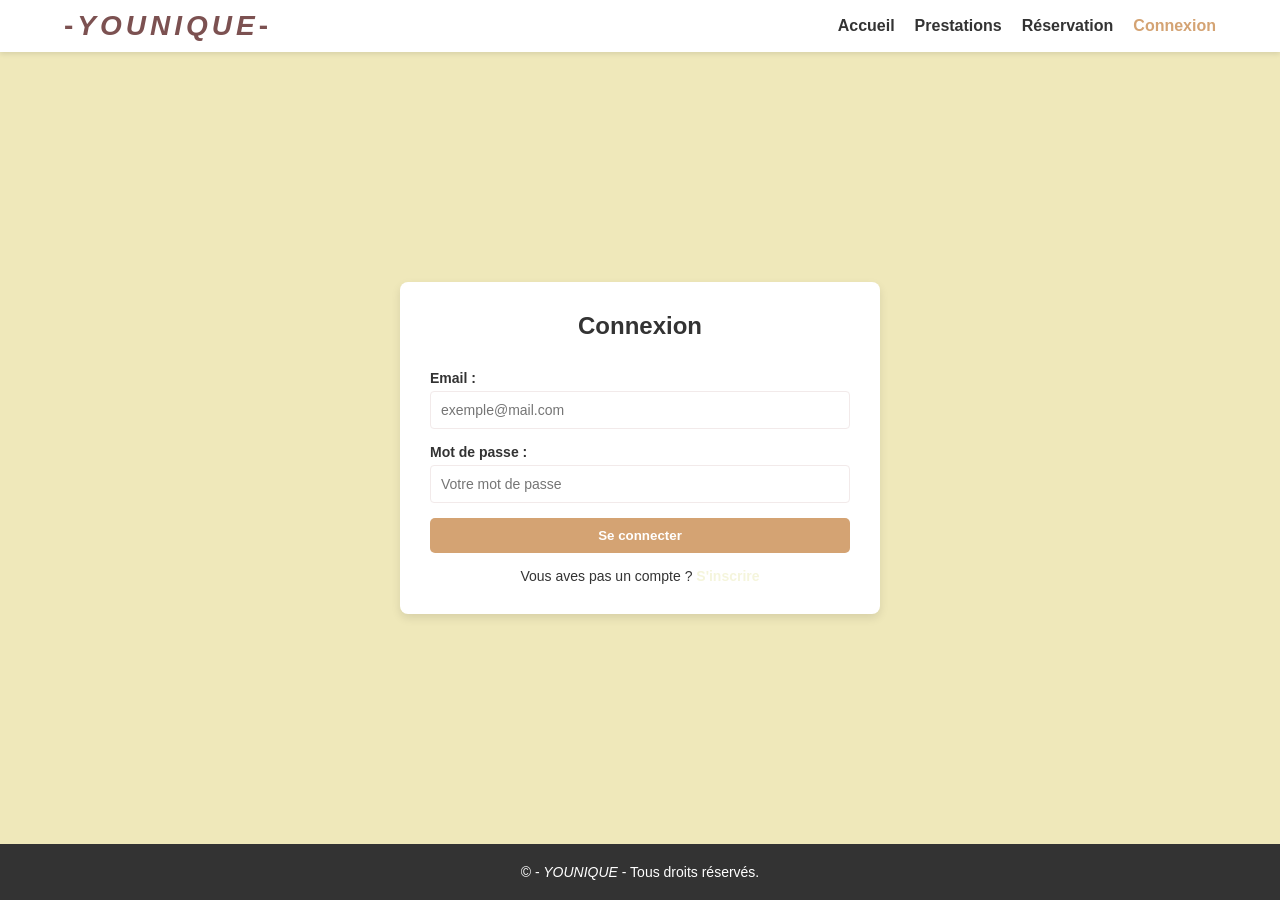
==== connexion.html @ a5df24f1 "Add files via upload" ====
<!DOCTYPE html>
<html lang="fr">
<head>
    <meta charset="UTF-8">
    <meta name="viewport" content="width=device-width, initial-scale=1.0">
    <title>Espace Client - YOUNIQUE-</title>
    <link rel="stylesheet" href="./style.css">
</head>
<body>
    <header>
        <div class="logo">
            <a href="../index.html" class="logo-text">-<i>YOUNIQUE</i>-</a>
            
        </div>
        <nav>
            <ul>
                <li><a href="./index.html">Accueil</a></li>
                <li><a href="./prestation.html">Prestations</a></li>
                <li><a href="./reservation.html">Réservation</a></li>
                <li><a href="./connexion.html" class="active" id="nav-auth">Connexion</a></li>
            </ul>
        </nav>
    </header>

    <main class="container auth-container">
        <div class="form-box" id="login-box">
            <h2>Connexion</h2>
            <form id="form-login" onsubmit="gererConnexion(event)">
                <div class="form-group">
                    <label for="login-email">Email :</label>
                    <input type="email" id="login-email" required placeholder="exemple@mail.com">
                </div>
                <div class="form-group">
                    <label for="login-password">Mot de passe :</label>
                    <input type="password" id="login-password" required placeholder="Votre mot de passe">
                </div>
                <button type="submit" class="btn btn-block">Se connecter</button>
                <p class="toggle-form">Vous aves pas un  compte ? <a href="#" onclick="basculerFormulaire('register')">S'inscrire</a></p>
            </form>
            <div id="login-error" class="error-box" style="display:none;"></div>
        </div>

        <div class="form-box" id="register-box" style="display:none;">
            <h2>Inscription</h2>
            <form id="form-register" onsubmit="gererInscription(event)">
                <div class="form-group">
                    <label for="reg-nom">Nom complet :</label>
                    <input type="text" id="reg-nom" required placeholder="Nom et Prénom">
                </div>
                <div class="form-group">
                    <label for="reg-email">Email :</label>
                    <input type="email" id="reg-email" required placeholder="exemple@mail.com">
                    <small class="error-text" id="reg-email-error"></small>
                </div>
                <div class="form-group">
                    <label for="reg-password">Mot de passe (6 car. min) :</label>
                    <input type="password" id="reg-password" required placeholder="Créer un mot de passe">
                    <small class="error-text" id="reg-pass-error"></small>
                </div>
                <button type="submit" class="btn btn-block">Créer un compte</button>
                <p class="toggle-form">Déjà inscrit ? <a href="#" onclick="basculerFormulaire('login')">Se connecter</a></p>
            </form>
            <div id="register-success" class="success-box" style="display:none;"></div>
        </div>

        <div class="form-box" id="welcome-box" style="display:none;">
            <h2>Mon Espace</h2>
            <p id="welcome-text"></p>
            <button class="btn btn-danger" onclick="deconnexion()">Se déconnecter</button>
        </div>
    </main>

    <footer>
        <p>&copy; -<i> YOUNIQUE </i>- Tous droits réservés.</p>
    </footer>

    <script src="./main.js"></script>
    
<script>

    window.onload = function() {
        verifierSession('../');      
        afficherEspacePerso();       
    };
</script>
       
</body>
</html>
---- style.css ----
/*  VARIABLES DE COULEUR (Palette douce et adaptée à un salon de beauté) */
:root {
    --primary-color: #d4a373;    /* Doré / Beige chaud pour les boutons et accents */
    --secondary-color: #faedcd;  /* Crème clair pour les messages d'information */
    --dark-color: #333333;       /* Gris foncé pour un texte lisible */
    --light-color: #efe8ba;      /* Fond de page très légèrement teinté (reposant) */
    --white: #ffffff;            /* Blanc pur pour les cartes et blocs */
    --error-color: #e63946;      /* Rouge pour les erreurs RegEx */
    --success-color: #2a9d8f;    /* Vert pour les validations réussies */
}

/* RESET & STYLES DE BASE */
* {
    margin: 0;
    padding: 0;
    box-sizing: border-box;
    font-family: 'Segoe UI', Tahoma, Geneva, Verdana, sans-serif;
}

body {
    background-color: var(--light-color);
    color: var(--dark-color);
    display: flex;
    flex-direction: column;
    min-height: 100vh; /* Permet de pousser le footer en bas si la page est vide */
}

/* HEADER & EN-TÊTE DE NAVIGATION (Présent sur toutes les pages) */
header {
    background-color: var(--white);
    display: flex;
    justify-content: space-between;
    align-items: center;
    padding: 10px 5%;
    box-shadow: 0 2px 5px rgba(0,0,0,0.1);
}

header .logo h1 {
    color: var(--primary-color);
    font-size: 24px;
    font-weight: bold;
}

nav ul {
    display: flex;
    list-style: none;
}

nav ul li {
    margin-left: 20px;
}

nav ul li a {
    text-decoration: none;
    color: var(--dark-color);
    font-weight: 600;
    transition: color 0.3s;
}

nav ul li a:hover, nav ul li a.active {
    color: var(--primary-color);
}

/*  PAGE D'ACCUEIL : SECTION HERO & PRÉSENTATION */
.hero {
    /* Rappel oral : linear-gradient applique un voile sombre pour rendre le texte lisible */
    background: linear-gradient(rgba(0,0,0,0.4), rgba(0,0,0,0.4)), url('./images/s.png') no-repeat center center/cover;
    background-color: #d1959f; 
    height: 60vh;
    display: flex;
    justify-content: center;
    align-items: center;
    text-align: center;
    color:beige;
    padding: 0 30px;
}

.hero-text h2 {
    font-size: 40px;
    margin-bottom: 15px;
}

.hero-text p {
    font-size: 18px;
    margin-bottom: 25px;
    max-width: 600px;
}

/* Section "Pourquoi nous choisir" de l'accueil */
.about {
    padding: 30px 5%;
    text-align: center;
}

.about h2 {
    margin-bottom: 30px;
}

.about-grid {
    display: flex;
    justify-content: space-around;
    gap: 20px;
    flex-wrap: wrap; /* Aligne verticalement sur mobile automatiquement */
}

.about-card {
    background-color: var(--white);
    padding: 25px;
    border-radius: 8px;
    flex: 1;
    min-width: 250px;
    box-shadow: 0 2px 5px rgba(0,0,0,0.05);
}

.about-card h3 {
    margin-bottom: 10px;
    color: var(--primary-color);
}

/* BOUTONS GÉNÉRAUX */
.btn {
    display: inline-block;
    background-color: var(--primary-color);
    color: var(--white);
    padding: 10px 25px;
    text-decoration: none;
    border-radius: 5px;
    border: none;
    cursor: pointer;
    font-weight: 600;
    transition: background 0.3s;
}

.btn:hover {
    background-color: #b88a5b;
}

.btn-block {
    display: block;
    width: 100%;
    margin-top: 10px;
    text-align: center;
}

.btn-danger {
    background-color: var(--error-color);
}
.btn-danger:hover {
    background-color: #c92a36;
}

/* PAGE PRESTATIONS : ZONE FILTRES & GRILLE DYNAMIQUE */
.container {
    padding: 40px 5%;
    flex: 1;
}

.container h2 {
    text-align: center;
    margin-bottom: 30px;
}

/* Zone des boutons de catégories */
.filters {
    display: flex;
    justify-content: center;
    margin-bottom: 30px;
    gap: 10px;
    flex-wrap: wrap;
}

.btn-filter {
    background-color: var(--white);
    border: 1px solid var(--primary-color);
    color: var(--dark-color);
    padding: 8px 18px;
    border-radius: 20px;
    cursor: pointer;
    font-weight: 600;
    transition: all 0.3s;
}

.btn-filter.active, .btn-filter:hover {
    background-color: var(--primary-color);
    color: var(--white);
}

/* Grille responsive pour l'affichage dynamique des 18 prestations */
.products-grid {
    display: grid;
    grid-template-columns: repeat(auto-fill, minmax(280px, 1fr));
    gap: 25px;
}

/* Cartes injectées par JavaScript */
.product-card {
    background-color: var(--white);
    border-radius: 8px;
    overflow: hidden; /* Obligatoire pour couper les bords carrés de l'image */
    box-shadow: 0 3px 6px rgba(0,0,0,0.1);
    display: flex;
    flex-direction: column;
    transition: transform 0.2s;
}

.product-card:hover {
    transform: translateY(-5px); 
}

/* Gestion de l'image de la prestation */
.product-img {
    width: 100%;
    height: 200px;       
    object-fit: cover;   /* Recadre proprement la photo sans l'écraser */
    border-bottom: 1px solid #f7f1f1;
}

.product-info {
    padding: 20px;
    display: flex;
    flex-direction: column;
    flex: 1;
    justify-content: space-between; 
}

.product-info h3 {
    margin-bottom: 8px;
    font-size: 18px;
    color: var(--dark-color);
}

.product-info p {
    font-size: 14px;
    color: #666666;
    line-height: 1.4;
}

.product-price {
    font-size: 18px;
    color: var(--primary-color);
    font-weight: bold;
    margin: 15px 0 5px 0;
}

/* FORMULAIRES (Connexion, Inscription & Réservation) */
.auth-container {
    display: flex;
    justify-content: center;
    align-items: center;
}

.form-box {
    background-color: var(--white);
    padding: 30px;
    border-radius: 8px;
    width: 100%;
    max-width: 480px;
    box-shadow: 0 4px 10px rgba(0,0,0,0.1);
    margin: 0 auto;
}

.form-group {
    margin-bottom: 15px;
}

.form-group label {
    display: block;
    margin-bottom: 5px;
    font-weight: 600;
    font-size: 14px;
}

.form-group input, .form-group select {
    width: 100%;
    padding: 10px;
    border: 1px solid #f2eaea;
    border-radius: 4px;
    font-size: 14px;
    outline: none;
}

.form-group input:focus, .form-group select:focus {
    border-color: var(--primary-color); /* Change la couleur de bordure au clic */
}

/* Style spécifique pour grouper les options dans le formulaire de réservation */
select optgroup {
    font-weight: bold;
    color: rgb(182, 92, 92);
    background-color: rgb(221, 202, 153);
}

select option {
    color: rgb(38, 38, 34);
    font-weight: normal;
}

.toggle-form {
    margin-top: 15px;
    text-align: center;
    font-size: 14px;
}

.toggle-form a {
    color: beige;
    text-decoration: none;
    font-weight: bold;
}

/* BOITES DE NOTIFICATION ET MESSAGES D'ERREUR (Validation DOM) */
.error-box {
    background-color: #ebbec6;
    color: var(--error-color);
    padding: 10px;
    border-radius: 4px;
    margin-top: 15px;
    text-align: center;
    font-weight: 600;
}

.success-box {
    background-color: #d8f3dc;
    color: var(--success-color);
    padding: 15px;
    border-radius: 4px;
    margin-top: 15px;
    text-align: center;
    line-height: 1.5;
}

.error-text {
    color: var(--error-color);
    font-size: 12px;
    display: block;
    margin-top: 4px;
    font-weight: 600;
}

.info-msg {
    background-color: var(--secondary-color);
    padding: 12px;
    border-radius: 4px;
    margin-bottom: 20px;
    font-size: 14px;
    text-align: center;
    color: #7a5c3e;
    border-left: 4px solid var(--primary-color);
}

/* FOOTER (Pied de page) */
footer {
    background-color: var(--dark-color);
    color: var(--white);
    text-align: center;
    padding: 20px;
    margin-top: auto; 
    font-size: 14px;
}
/* Style du logo textuel */
.logo-text {
    font-size: 28px;            
    font-weight: 800;            
    letter-spacing: 4px;          
    text-transform: uppercase;   
    color: rgb(124, 81, 81);  
    text-decoration: none;        
    transition: all 0.3s ease;    
    display: inline-block;
}

/* Effet interactif quand on passe la souris sur le logo */
.logo-text:hover {
    color: var(--dark-color);     
    transform: translateY(-1px);  
}

/* MEDIA QUERIES (Responsive Design pour Tablettes et Mobiles) */
@media (max-width: 768px) {
    header {
        flex-direction: column; 
        gap: 15px;
        text-align: center;
    }

    nav ul {
        width: 100%;
        justify-content: center;
    }

    nav ul li {
        margin: 0 10px;
    }

    .hero-text h2 {
        font-size: 28px;
    }

    .hero-text p {
        font-size: 15px;
    }

    .about-grid {
        flex-direction: column; /* Les 3 cartes d'accueil s'empilent verticalement */
    }
    
    .filters {
        gap: 5px;
    }
    
    .btn-filter {
        padding: 6px 12px;
        font-size: 13px;
    }
}
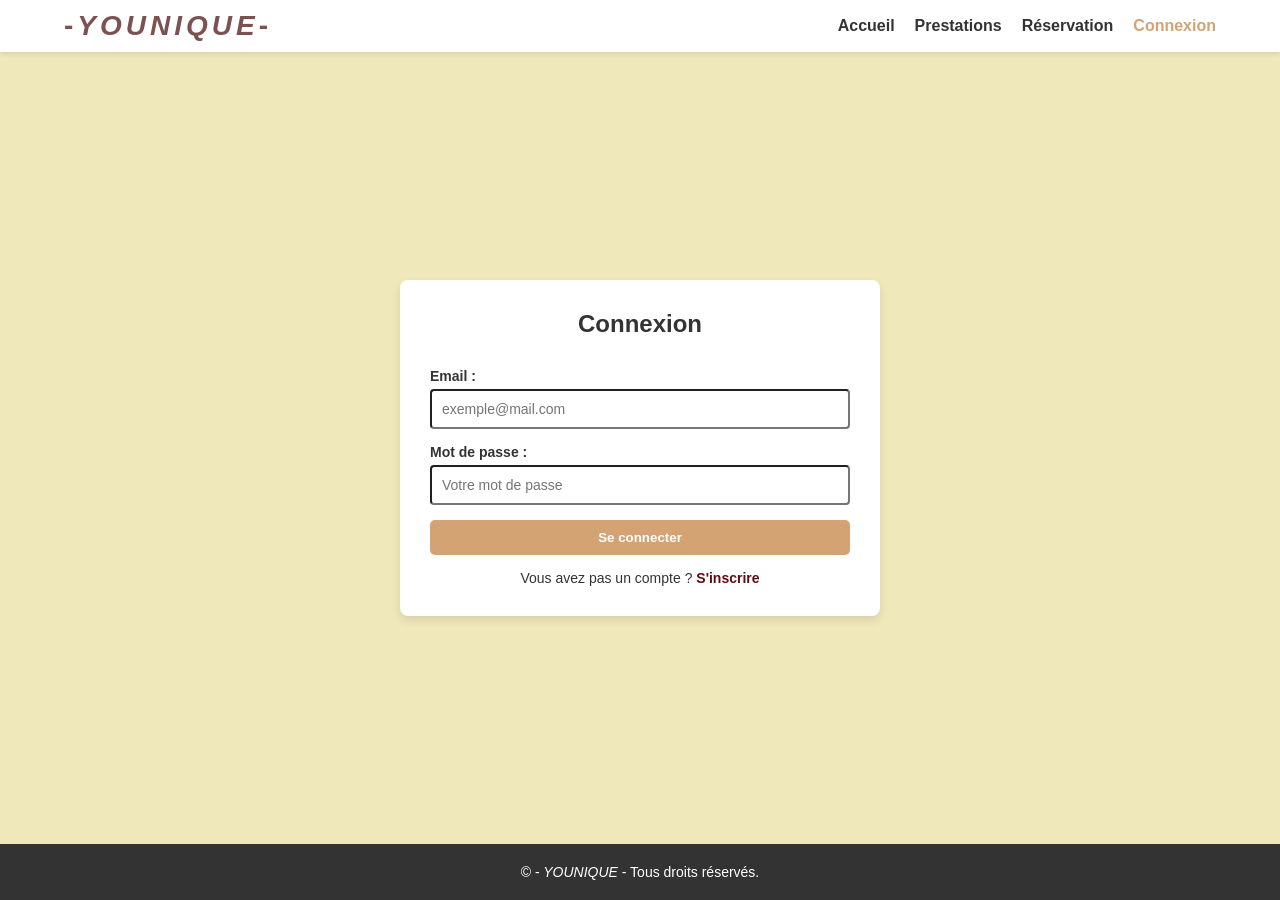
==== commit 84300cf2: "Update connexion.html" ====
--- a/connexion.html
+++ b/connexion.html
@@ -35,7 +35,7 @@
                     <input type="password" id="login-password" required placeholder="Votre mot de passe">
                 </div>
                 <button type="submit" class="btn btn-block">Se connecter</button>
-                <p class="toggle-form">Vous aves pas un  compte ? <a href="#" onclick="basculerFormulaire('register')">S'inscrire</a></p>
+                <p class="toggle-form">Vous avez pas un  compte ? <a href="#" onclick="basculerFormulaire('register')">S'inscrire</a></p>
             </form>
             <div id="login-error" class="error-box" style="display:none;"></div>
         </div>
@@ -85,4 +85,4 @@
 </script>
        
 </body>
-</html>+</html>
--- a/style.css
+++ b/style.css
@@ -273,7 +273,7 @@
 .form-group input, .form-group select {
     width: 100%;
     padding: 10px;
-    border: 1px solid #f2eaea;
+    border: 1px solid #f5d0808;
     border-radius: 4px;
     font-size: 14px;
     outline: none;
@@ -302,7 +302,7 @@
 }
 
 .toggle-form a {
-    color: beige;
+    color: rgb(98,10,19);
     text-decoration: none;
     font-weight: bold;
 }
@@ -411,4 +411,4 @@
         padding: 6px 12px;
         font-size: 13px;
     }
-}+}
